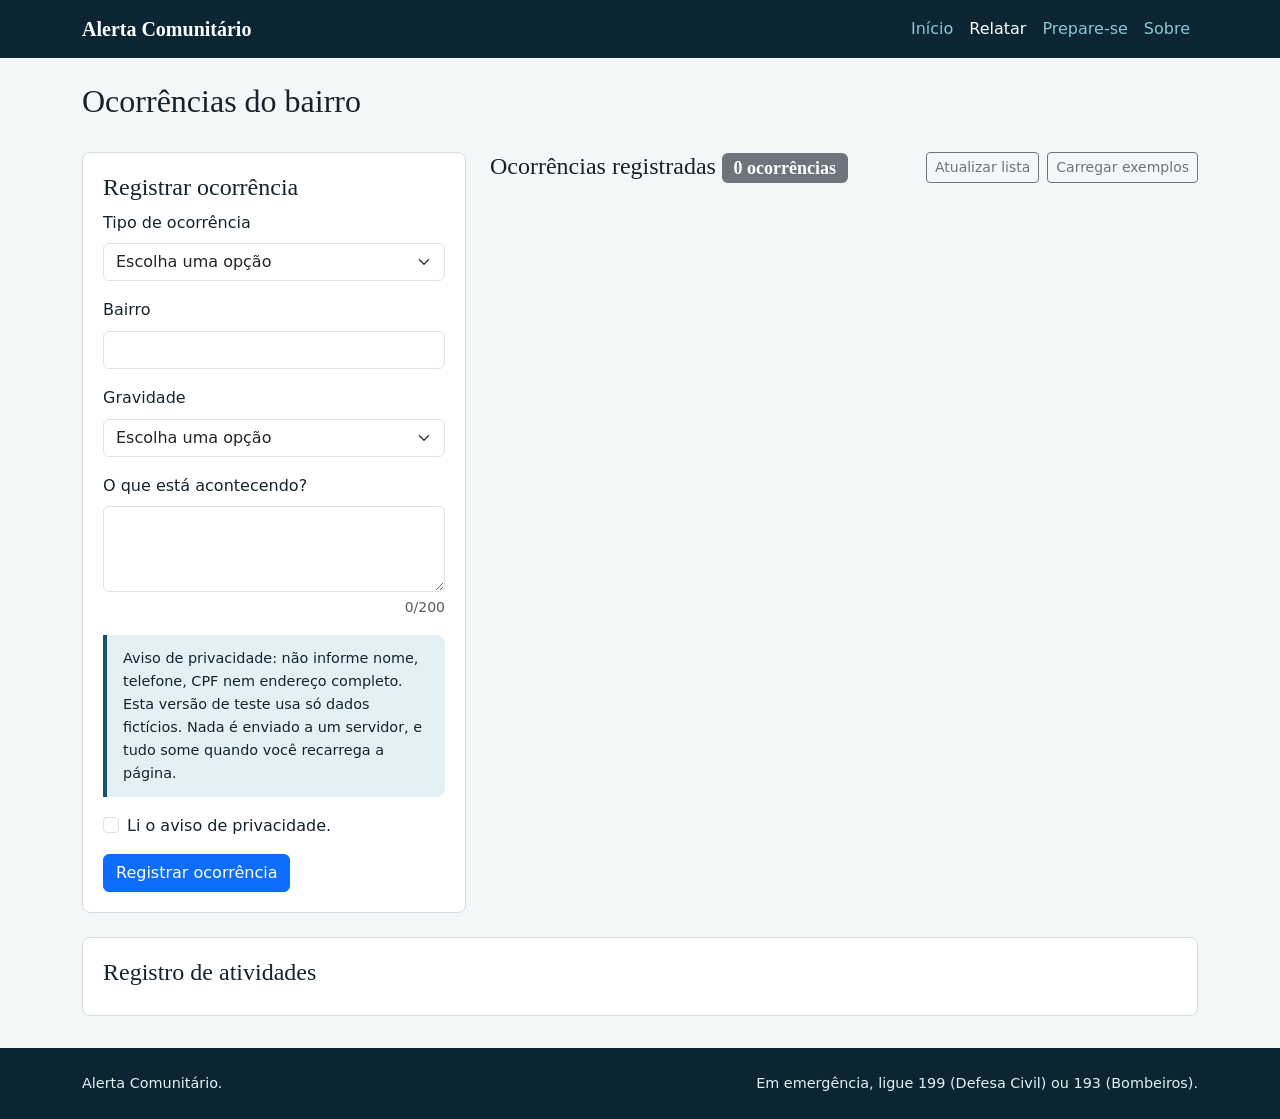
==== html/relatar.html @ ff08a568 "criada as paginas de relatos e sobre o site" ====
<!DOCTYPE html>
<html lang="pt-BR">
<head>
  <meta charset="UTF-8">
  <meta name="viewport" content="width=device-width, initial-scale=1">
  <meta name="description" content="Registre, acompanhe, edite e remova ocorrências de enchente, deslizamento, incêndio e onda de calor.">
  <title>Alerta Comunitário | Relatar</title>
  <link href="https://cdn.jsdelivr.net/npm/bootstrap@5.3.3/dist/css/bootstrap.min.css" rel="stylesheet">
  <link href="../css/relatar.css" rel="stylesheet">
</head>
<body>
  <header>
    <nav class="navbar navbar-expand-md barra" data-bs-theme="dark" aria-label="Navegação principal">
      <div class="container">
        <a class="navbar-brand" href="index.html">Alerta Comunitário</a>
        <button class="navbar-toggler" type="button" data-bs-toggle="collapse" data-bs-target="#menu" aria-controls="menu" aria-expanded="false" aria-label="Abrir menu">
          <span class="navbar-toggler-icon"></span>
        </button>
        <div class="collapse navbar-collapse" id="menu">
          <ul class="navbar-nav ms-auto">
            <li class="nav-item"><a class="nav-link" href="index.html">Início</a></li>
            <li class="nav-item"><a class="nav-link active" aria-current="page" href="relatar.html">Relatar</a></li>
            <li class="nav-item"><a class="nav-link" href="preparacao.html">Prepare-se</a></li>
            <li class="nav-item"><a class="nav-link" href="sobre.html">Sobre</a></li>
          </ul>
        </div>
      </div>
    </nav>
  </header>

  <main class="container">
    <h1 class="h2 pt-4 mb-0">Ocorrências do bairro</h1>

    <div class="painel">
      <!-- Formulário principal: cria e edita ocorrências -->
      <section class="caixa" aria-labelledby="titulo-formulario">
        <h2 class="h4" id="titulo-formulario">Registrar ocorrência</h2>

        <div id="mensagem-geral" class="alert d-none" role="alert"></div>

        <!-- novalidate: o navegador não mostra os balões dele; as mensagens aparecem na tela pelo JavaScript.
             Os atributos required, minlength, maxlength e pattern continuam valendo como validação HTML5. -->
        <form id="form-ocorrencia" novalidate>
          <div class="mb-3">
            <label for="campo-tipo" class="form-label">Tipo de ocorrência</label>
            <select id="campo-tipo" name="tipo" class="form-select" required aria-describedby="erro-tipo">
              <option value="">Escolha uma opção</option>
              <option value="enchente">Enchente</option>
              <option value="deslizamento">Deslizamento</option>
              <option value="incendio">Incêndio</option>
              <option value="onda-de-calor">Onda de calor</option>
              <option value="obstrucao">Obstrução</option>
            </select>
            <div id="erro-tipo" class="invalid-feedback"></div>
          </div>

          <div class="mb-3">
            <label for="campo-bairro" class="form-label">Bairro</label>
            <input id="campo-bairro" name="bairro" type="text" class="form-control" required minlength="3" maxlength="60"
                   pattern="[A-Za-zÀ-ÖØ-öø-ÿ0-9 '\-]{3,60}" autocomplete="off" aria-describedby="erro-bairro">
            <div id="erro-bairro" class="invalid-feedback"></div>
          </div>

          <div class="mb-3">
            <label for="campo-gravidade" class="form-label">Gravidade</label>
            <select id="campo-gravidade" name="gravidade" class="form-select" required aria-describedby="erro-gravidade">
              <option value="">Escolha uma opção</option>
              <option value="baixa">Baixa</option>
              <option value="media">Média</option>
              <option value="alta">Alta</option>
            </select>
            <div id="erro-gravidade" class="invalid-feedback"></div>
          </div>

          <div class="mb-3">
            <label for="campo-descricao" class="form-label">O que está acontecendo?</label>
            <textarea id="campo-descricao" name="descricao" class="form-control" rows="3" required minlength="10" maxlength="200" aria-describedby="erro-descricao contador-descricao"></textarea>
            <div class="form-text text-end" id="contador-descricao">0/200</div>
            <div id="erro-descricao" class="invalid-feedback"></div>
          </div>

          <p class="aviso-privacidade">
            Aviso de privacidade: não informe nome, telefone, CPF nem endereço completo. Esta versão de teste usa só dados fictícios. Nada é enviado a um servidor, e tudo some quando você recarrega a página.
          </p>

          <div class="form-check mb-3">
            <input class="form-check-input" type="checkbox" id="campo-privacidade" name="privacidade" required aria-describedby="erro-privacidade">
            <label class="form-check-label" for="campo-privacidade">Li o aviso de privacidade.</label>
            <div id="erro-privacidade" class="invalid-feedback"></div>
          </div>

          <div class="d-flex flex-wrap gap-2">
            <button type="submit" id="botao-salvar" class="btn btn-primary">Registrar ocorrência</button>
            <button type="button" id="botao-cancelar" class="btn btn-outline-secondary d-none">Cancelar edição</button>
          </div>
        </form>
      </section>

      <!-- Lista de ocorrências -->
      <section aria-labelledby="titulo-lista">
        <div class="cabecalho-lista">
          <h2 class="h4" id="titulo-lista">Ocorrências registradas <span class="badge text-bg-secondary" id="contagem-ocorrencias">0 ocorrências</span></h2>
          <div class="botoes-lista">
            <button type="button" id="botao-atualizar" class="btn btn-sm btn-outline-secondary">Atualizar lista</button>
            <button type="button" id="botao-exemplos" class="btn btn-sm btn-outline-secondary">Carregar exemplos</button>
          </div>
        </div>
        <ul class="ocorrencias" id="lista-ocorrencias"></ul>
      </section>

      <!-- Painel de registro de atividades -->
      <section class="caixa painel__registro" aria-labelledby="titulo-registro">
        <h2 class="h4" id="titulo-registro">Registro de atividades</h2>
        <ol class="registro" id="painel-registro" role="log" aria-live="polite"></ol>
      </section>
    </div>
  </main>

  <!-- Janela de confirmação antes de remover (modal do Bootstrap) -->
  <div class="modal fade" id="modal-remocao" tabindex="-1" aria-labelledby="titulo-modal" aria-hidden="true">
    <div class="modal-dialog modal-dialog-centered">
      <div class="modal-content">
        <div class="modal-header">
          <h2 class="modal-title h5" id="titulo-modal">Remover ocorrência?</h2>
          <button type="button" class="btn-close" data-bs-dismiss="modal" aria-label="Fechar"></button>
        </div>
        <div class="modal-body">Esta ação não pode ser desfeita.</div>
        <div class="modal-footer">
          <button type="button" class="btn btn-outline-secondary" data-bs-dismiss="modal">Cancelar</button>
          <button type="button" class="btn btn-danger" id="botao-confirmar-remocao">Remover</button>
        </div>
      </div>
    </div>
  </div>

  <footer class="rodape">
    <div class="container rodape__conteudo">
      <span>Alerta Comunitário.</span>
      <span>Em emergência, ligue 199 (Defesa Civil) ou 193 (Bombeiros).</span>
    </div>
  </footer>

  <script src="https://cdn.jsdelivr.net/npm/bootstrap@5.3.3/dist/js/bootstrap.bundle.min.js"></script>
</body>
</html>
---- css/relatar.css ----
:root {
  --mare-900: #0b2533;
  --mare-700: #14566e;
  --agua-300: #8cc7d9;
  --agua-100: #e3f1f6;
  --sinal: #f2a900;
  --perigo: #b3261e;
  --papel: #f4f7f8;
  --texto: #14232c;
  --fonte-titulo: Rockwell, "Roboto Slab", Georgia, serif;
}

body {
  background: var(--papel);
  color: var(--texto);
  font-family: system-ui, -apple-system, "Segoe UI", Roboto, sans-serif;
  line-height: 1.6;
}

h1, h2, .navbar-brand {
  font-family: var(--fonte-titulo);
  line-height: 1.2;
}

a:focus-visible, button:focus-visible, .form-control:focus-visible {
  outline: 3px solid var(--sinal);
  outline-offset: 2px;
}

.barra {
  background: var(--mare-900);
}

.barra .navbar-brand {
  color: #fff;
  font-weight: 700;
}

.barra .nav-link {
  color: var(--agua-300);
}

.barra .nav-link:hover,
.barra .nav-link.active {
  color: #fff;
}

.painel {
  display: grid;
  gap: 1.5rem;
  padding: 2rem 0;
}

.caixa {
  background: #fff;
  border: 1px solid #d3dde2;
  border-radius: 0.5rem;
  padding: 1.25rem;
}

.aviso-privacidade {
  background: var(--agua-100);
  border-left: 4px solid var(--mare-700);
  padding: 0.75rem 1rem;
  font-size: 0.9rem;
  border-radius: 0 0.5rem 0.5rem 0;
}

.cabecalho-lista {
  display: flex;
  flex-wrap: wrap;
  align-items: center;
  justify-content: space-between;
  gap: 0.5rem;
  margin-bottom: 1rem;
}

.cabecalho-lista h2 {
  margin: 0;
}

.botoes-lista {
  display: flex;
  flex-wrap: wrap;
  gap: 0.5rem;
}

.ocorrencias {
  list-style: none;
  margin: 0;
  padding: 0;
  display: grid;
  gap: 1rem;
}

.ocorrencia {
  border: 1px solid #d3dde2;
  border-radius: 0.5rem;
  padding: 1rem;
  background: #fff;
}

.ocorrencia__titulo {
  font-size: 1.1rem;
  margin: 0.5rem 0 0.25rem;
}

.ocorrencia__texto {
  margin-bottom: 0.5rem;
  overflow-wrap: anywhere;
}

.ocorrencia__data {
  font-size: 0.85rem;
  color: #52626b;
  margin-bottom: 0.75rem;
}

.ocorrencia__acoes {
  display: flex;
  gap: 0.5rem;
}

.ocorrencias__vazio {
  padding: 1rem;
  border: 2px dashed #b5c4cc;
  border-radius: 0.5rem;
  color: #52626b;
}

.registro {
  list-style: none;
  margin: 0;
  padding: 0;
  max-height: 16rem;
  overflow-y: auto;
  font-size: 0.9rem;
}

.registro__linha {
  padding: 0.4rem 0.75rem;
  border-left: 4px solid var(--mare-700);
  border-bottom: 1px solid #e6edf0;
}

.registro__linha--erro {
  border-left-color: var(--perigo);
  background: #fdf1f0;
}

.registro__vazio {
  padding: 0.75rem;
  color: #52626b;
}

.rodape {
  background: var(--mare-900);
  color: var(--agua-100);
  padding: 1.5rem 0;
  font-size: 0.9rem;
}

.rodape__conteudo {
  display: flex;
  flex-direction: column;
  gap: 0.5rem;
}

@media (min-width: 768px) {
  .ocorrencias {
    grid-template-columns: repeat(2, 1fr);
  }

  .rodape__conteudo {
    flex-direction: row;
    justify-content: space-between;
  }
}

@media (min-width: 1024px) {
  .painel {
    grid-template-columns: 24rem 1fr;
    align-items: start;
  }

  .painel__registro {
    grid-column: 1 / -1;
  }
}
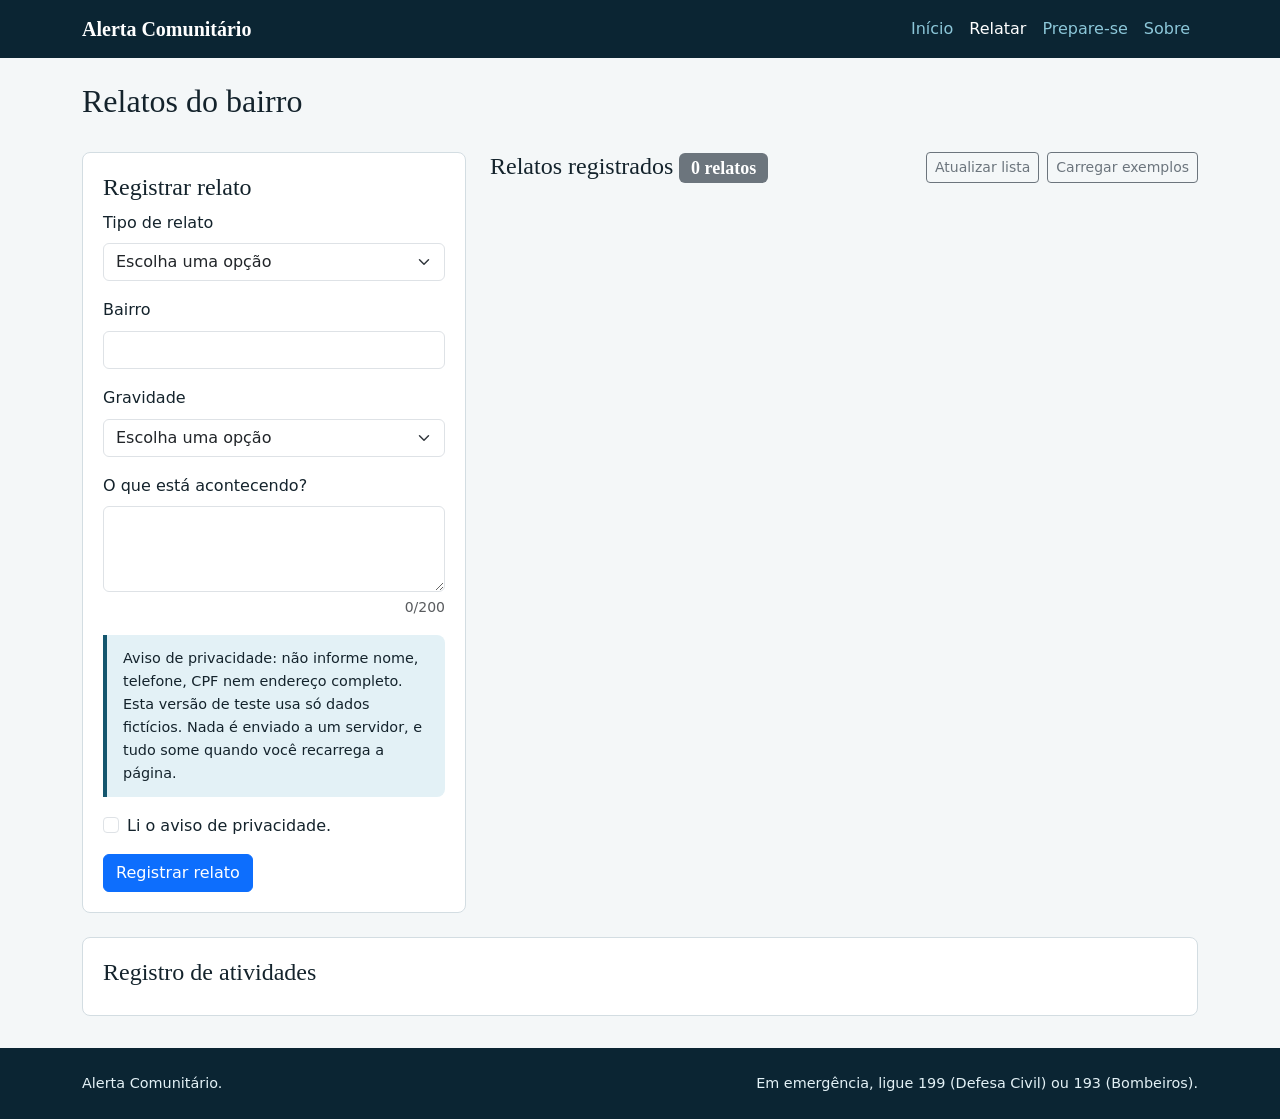
==== commit d9090f38: "adicionados os arquivos js e pagina preparação" ====
--- a/html/relatar.html
+++ b/html/relatar.html
@@ -3,7 +3,7 @@
 <head>
   <meta charset="UTF-8">
   <meta name="viewport" content="width=device-width, initial-scale=1">
-  <meta name="description" content="Registre, acompanhe, edite e remova ocorrências de enchente, deslizamento, incêndio e onda de calor.">
+  <meta name="description" content="Registre, acompanhe, edite e remova relatos de enchente, deslizamento, incêndio e onda de calor.">
   <title>Alerta Comunitário | Relatar</title>
   <link href="https://cdn.jsdelivr.net/npm/bootstrap@5.3.3/dist/css/bootstrap.min.css" rel="stylesheet">
   <link href="../css/relatar.css" rel="stylesheet">
@@ -29,20 +29,19 @@
   </header>
 
   <main class="container">
-    <h1 class="h2 pt-4 mb-0">Ocorrências do bairro</h1>
+    <h1 class="h2 pt-4 mb-0">Relatos do bairro</h1>
 
     <div class="painel">
-      <!-- Formulário principal: cria e edita ocorrências -->
+      <!-- Formulário principal: cria e edita relatos -->
       <section class="caixa" aria-labelledby="titulo-formulario">
-        <h2 class="h4" id="titulo-formulario">Registrar ocorrência</h2>
+        <h2 class="h4" id="titulo-formulario">Registrar relato</h2>
 
         <div id="mensagem-geral" class="alert d-none" role="alert"></div>
 
-        <!-- novalidate: o navegador não mostra os balões dele; as mensagens aparecem na tela pelo JavaScript.
-             Os atributos required, minlength, maxlength e pattern continuam valendo como validação HTML5. -->
-        <form id="form-ocorrencia" novalidate>
+        <!-- novalidate: o navegador não mostra os balões dele; as mensagens aparecem na tela pelo JavaScript -->
+        <form id="form-relatar" novalidate>
           <div class="mb-3">
-            <label for="campo-tipo" class="form-label">Tipo de ocorrência</label>
+            <label for="campo-tipo" class="form-label">Tipo de relato</label>
             <select id="campo-tipo" name="tipo" class="form-select" required aria-describedby="erro-tipo">
               <option value="">Escolha uma opção</option>
               <option value="enchente">Enchente</option>
@@ -90,22 +89,22 @@
           </div>
 
           <div class="d-flex flex-wrap gap-2">
-            <button type="submit" id="botao-salvar" class="btn btn-primary">Registrar ocorrência</button>
+            <button type="submit" id="botao-salvar" class="btn btn-primary">Registrar relato</button>
             <button type="button" id="botao-cancelar" class="btn btn-outline-secondary d-none">Cancelar edição</button>
           </div>
         </form>
       </section>
 
-      <!-- Lista de ocorrências -->
+      <!-- Lista de relatos -->
       <section aria-labelledby="titulo-lista">
         <div class="cabecalho-lista">
-          <h2 class="h4" id="titulo-lista">Ocorrências registradas <span class="badge text-bg-secondary" id="contagem-ocorrencias">0 ocorrências</span></h2>
+          <h2 class="h4" id="titulo-lista">Relatos registrados <span class="badge text-bg-secondary" id="contagem-relatos">0 relatos</span></h2>
           <div class="botoes-lista">
             <button type="button" id="botao-atualizar" class="btn btn-sm btn-outline-secondary">Atualizar lista</button>
             <button type="button" id="botao-exemplos" class="btn btn-sm btn-outline-secondary">Carregar exemplos</button>
           </div>
         </div>
-        <ul class="ocorrencias" id="lista-ocorrencias"></ul>
+        <ul class="relatos" id="lista-relatos"></ul>
       </section>
 
       <!-- Painel de registro de atividades -->
@@ -121,7 +120,7 @@
     <div class="modal-dialog modal-dialog-centered">
       <div class="modal-content">
         <div class="modal-header">
-          <h2 class="modal-title h5" id="titulo-modal">Remover ocorrência?</h2>
+          <h2 class="modal-title h5" id="titulo-modal">Remover relato?</h2>
           <button type="button" class="btn-close" data-bs-dismiss="modal" aria-label="Fechar"></button>
         </div>
         <div class="modal-body">Esta ação não pode ser desfeita.</div>
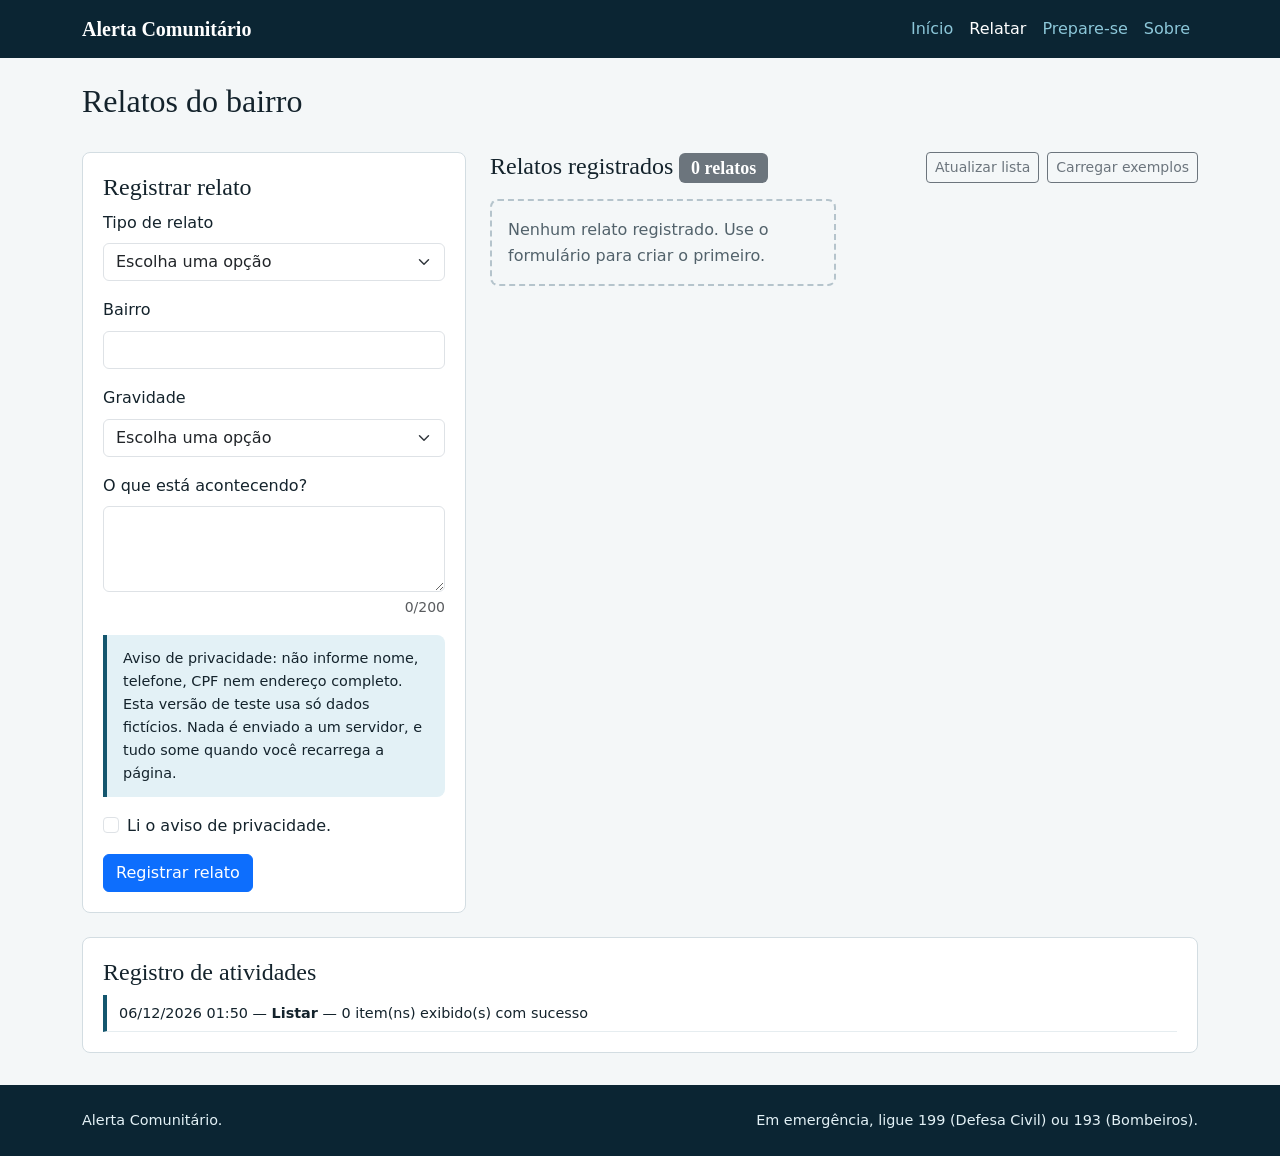
==== commit b4df261b: "correção de indexamento e estilo de pagina" ====
--- a/html/relatar.html
+++ b/html/relatar.html
@@ -1,19 +1,27 @@
 <!DOCTYPE html>
 <html lang="pt-BR">
+
 <head>
   <meta charset="UTF-8">
   <meta name="viewport" content="width=device-width, initial-scale=1">
-  <meta name="description" content="Registre, acompanhe, edite e remova relatos de enchente, deslizamento, incêndio e onda de calor.">
+  <meta name="description"
+    content="Registre, acompanhe, edite e remova relatos de enchente, deslizamento, incêndio e onda de calor.">
   <title>Alerta Comunitário | Relatar</title>
   <link href="https://cdn.jsdelivr.net/npm/bootstrap@5.3.3/dist/css/bootstrap.min.css" rel="stylesheet">
   <link href="../css/relatar.css" rel="stylesheet">
+  <script src="../js/dados.js"></script>
+  <script src="../js/validacao.js"></script>
+  <script src="../js/registro.js"></script>
+  <script src="../js/relatar.js"></script>
 </head>
+
 <body>
   <header>
     <nav class="navbar navbar-expand-md barra" data-bs-theme="dark" aria-label="Navegação principal">
       <div class="container">
         <a class="navbar-brand" href="index.html">Alerta Comunitário</a>
-        <button class="navbar-toggler" type="button" data-bs-toggle="collapse" data-bs-target="#menu" aria-controls="menu" aria-expanded="false" aria-label="Abrir menu">
+        <button class="navbar-toggler" type="button" data-bs-toggle="collapse" data-bs-target="#menu"
+          aria-controls="menu" aria-expanded="false" aria-label="Abrir menu">
           <span class="navbar-toggler-icon"></span>
         </button>
         <div class="collapse navbar-collapse" id="menu">
@@ -55,14 +63,15 @@
 
           <div class="mb-3">
             <label for="campo-bairro" class="form-label">Bairro</label>
-            <input id="campo-bairro" name="bairro" type="text" class="form-control" required minlength="3" maxlength="60"
-                   pattern="[A-Za-zÀ-ÖØ-öø-ÿ0-9 '\-]{3,60}" autocomplete="off" aria-describedby="erro-bairro">
+            <input id="campo-bairro" name="bairro" type="text" class="form-control" required minlength="3"
+              maxlength="60" pattern="[A-Za-zÀ-ÖØ-öø-ÿ0-9 '\-]{3,60}" autocomplete="off" aria-describedby="erro-bairro">
             <div id="erro-bairro" class="invalid-feedback"></div>
           </div>
 
           <div class="mb-3">
             <label for="campo-gravidade" class="form-label">Gravidade</label>
-            <select id="campo-gravidade" name="gravidade" class="form-select" required aria-describedby="erro-gravidade">
+            <select id="campo-gravidade" name="gravidade" class="form-select" required
+              aria-describedby="erro-gravidade">
               <option value="">Escolha uma opção</option>
               <option value="baixa">Baixa</option>
               <option value="media">Média</option>
@@ -73,17 +82,20 @@
 
           <div class="mb-3">
             <label for="campo-descricao" class="form-label">O que está acontecendo?</label>
-            <textarea id="campo-descricao" name="descricao" class="form-control" rows="3" required minlength="10" maxlength="200" aria-describedby="erro-descricao contador-descricao"></textarea>
+            <textarea id="campo-descricao" name="descricao" class="form-control" rows="3" required minlength="10"
+              maxlength="200" aria-describedby="erro-descricao contador-descricao"></textarea>
             <div class="form-text text-end" id="contador-descricao">0/200</div>
             <div id="erro-descricao" class="invalid-feedback"></div>
           </div>
 
           <p class="aviso-privacidade">
-            Aviso de privacidade: não informe nome, telefone, CPF nem endereço completo. Esta versão de teste usa só dados fictícios. Nada é enviado a um servidor, e tudo some quando você recarrega a página.
+            Aviso de privacidade: não informe nome, telefone, CPF nem endereço completo. Esta versão de teste usa só
+            dados fictícios. Nada é enviado a um servidor, e tudo some quando você recarrega a página.
           </p>
 
           <div class="form-check mb-3">
-            <input class="form-check-input" type="checkbox" id="campo-privacidade" name="privacidade" required aria-describedby="erro-privacidade">
+            <input class="form-check-input" type="checkbox" id="campo-privacidade" name="privacidade" required
+              aria-describedby="erro-privacidade">
             <label class="form-check-label" for="campo-privacidade">Li o aviso de privacidade.</label>
             <div id="erro-privacidade" class="invalid-feedback"></div>
           </div>
@@ -98,10 +110,12 @@
       <!-- Lista de relatos -->
       <section aria-labelledby="titulo-lista">
         <div class="cabecalho-lista">
-          <h2 class="h4" id="titulo-lista">Relatos registrados <span class="badge text-bg-secondary" id="contagem-relatos">0 relatos</span></h2>
+          <h2 class="h4" id="titulo-lista">Relatos registrados <span class="badge text-bg-secondary"
+              id="contagem-relatos">0 relatos</span></h2>
           <div class="botoes-lista">
             <button type="button" id="botao-atualizar" class="btn btn-sm btn-outline-secondary">Atualizar lista</button>
-            <button type="button" id="botao-exemplos" class="btn btn-sm btn-outline-secondary">Carregar exemplos</button>
+            <button type="button" id="botao-exemplos" class="btn btn-sm btn-outline-secondary">Carregar
+              exemplos</button>
           </div>
         </div>
         <ul class="relatos" id="lista-relatos"></ul>
@@ -141,4 +155,5 @@
 
   <script src="https://cdn.jsdelivr.net/npm/bootstrap@5.3.3/dist/js/bootstrap.bundle.min.js"></script>
 </body>
-</html>
+
+</html>
--- a/css/relatar.css
+++ b/css/relatar.css
@@ -17,7 +17,7 @@
   line-height: 1.6;
 }
 
-h1, h2, .navbar-brand {
+h1, h2, h3, .navbar-brand {
   font-family: var(--fonte-titulo);
   line-height: 1.2;
 }
@@ -85,7 +85,7 @@
   gap: 0.5rem;
 }
 
-.ocorrencias {
+.relatos {
   list-style: none;
   margin: 0;
   padding: 0;
@@ -93,35 +93,35 @@
   gap: 1rem;
 }
 
-.ocorrencia {
+.relato {
   border: 1px solid #d3dde2;
   border-radius: 0.5rem;
   padding: 1rem;
   background: #fff;
 }
 
-.ocorrencia__titulo {
+.relato__titulo {
   font-size: 1.1rem;
   margin: 0.5rem 0 0.25rem;
 }
 
-.ocorrencia__texto {
+.relato__texto {
   margin-bottom: 0.5rem;
   overflow-wrap: anywhere;
 }
 
-.ocorrencia__data {
+.relato__data {
   font-size: 0.85rem;
   color: #52626b;
   margin-bottom: 0.75rem;
 }
 
-.ocorrencia__acoes {
+.relato__acoes {
   display: flex;
   gap: 0.5rem;
 }
 
-.ocorrencias__vazio {
+.relato__vazio {
   padding: 1rem;
   border: 2px dashed #b5c4cc;
   border-radius: 0.5rem;
@@ -167,7 +167,7 @@
 }
 
 @media (min-width: 768px) {
-  .ocorrencias {
+  .relatos {
     grid-template-columns: repeat(2, 1fr);
   }
 
